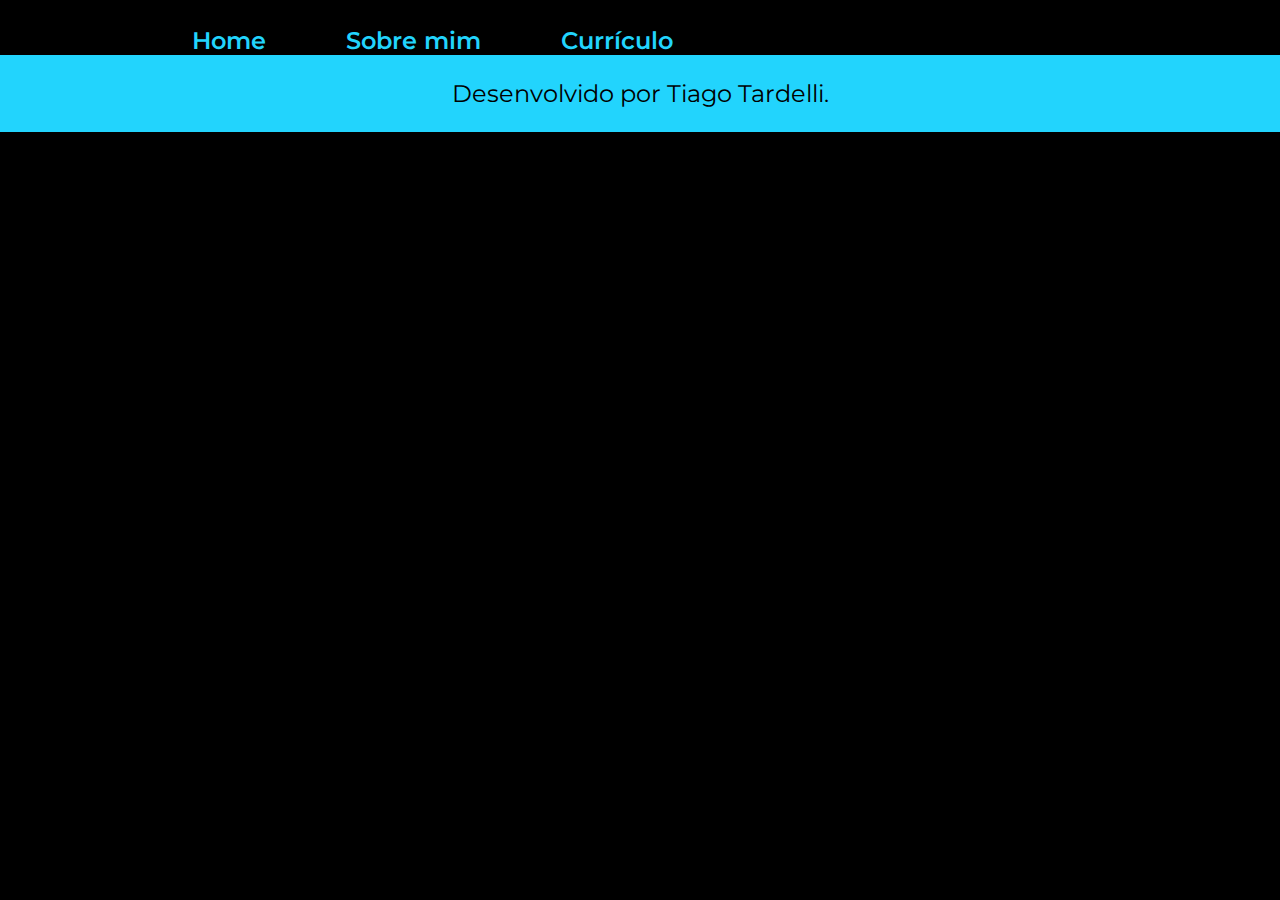
==== about.html @ 507d6b51 "Criada navegação entre as páginas e páginas about.html e curriculo.html" ====
<!DOCTYPE html>
<html lang="pt-br">
<head>
    <meta charset="UTF-8">
    <meta name="viewport" content="width=device-width, initial-scale=1.0">
    <title>Sobre mim</title>
    <link rel="stylesheet" href="styles/style.css">
</head>
<body>
    <header class="cabecalho">
        <nav class="cabecalho__menu">
            <a class="cabecalho__menu__link" href="index.html">Home</a>
            <a class="cabecalho__menu__link" href="about.html">Sobre mim</a>
            <a class="cabecalho__menu__link" href="curriculo.html">Currículo</a>
        </nav>
    </header>
    <main>
        
    </main>
    <footer class="rodape">
        <p>Desenvolvido por Tiago Tardelli.</p>
    </footer>
</body>
</html>
---- styles/style.css ----
@import url('https://fonts.googleapis.com/css2?family=Krona+One&family=Montserrat:wght@400;600&display=swap');

* {
    margin: 0;
    padding: 0;
}

body {
    box-sizing: border-box;
    background-color: #000000;
    color: #F6F6F6;
}

.cabecalho{
    padding: 2% 0% 0% 15%;
}

.cabecalho__menu{
    display: flex;
    gap: 80px;
}

.cabecalho__menu__link{
    font-family: 'Montserrat', sans-serif;;
    font-size: 24px;
    font-weight: 600;
    color: #22D4FD;
    text-decoration: none;
}

.apresentacao {
    padding: 5% 15%;
    display: flex;
    align-items: center;
    justify-content: space-between;
}

.apresentacao__conteudo {
    width: 615px;
    display: flex;
    flex-direction: column;
    gap: 40px;
}

.apresentacao__conteudo__titulo {
    font-size: 36px;
    font-family: 'Krono One', sans-serif;
}

.titulo__destaque {
    color: #22D4FD;
}

.apresentacao__conteudo__texto {
    font-size: 24px;
    font-family: 'Montserrat', sans-serif;
}

.apresentacao__conteudo__texto a{
    text-decoration: none;
    color: #22D4FD;
}


.apresentacao__links {
    display: flex;
    flex-direction: column;
    align-items: center;
    justify-content: space-between;
    gap: 32px;
}

.apresentacao__itens__subtitulo{
    font-family: 'Krono One', sans-serif;
    font-weight: 400;
    font-size: 24px;
}

.apresentacao__links__link{
    display: flex;
    justify-content: center;
    gap: 16px;
    border: 2px solid #22D4FD;
    width: 378px;
    text-align: center;
    border-radius: 8px;
    font-size: 24px;
    font-weight: 600;
    padding: 21.5px 0;
    text-decoration: none;
    color: #F6F6F6;
    font-family: 'Montserrat', sans-serif;
}

.apresentacao__links__link:hover{
    background-color: #272727;
}

.rodape{
    padding: 24px;
    color: #000000;
    background-color: #22D4FD;
    text-align: center;
    font-family: 'Montserrat', sans-serif;
    font-size: 24px;
    font-weight: 400;
}
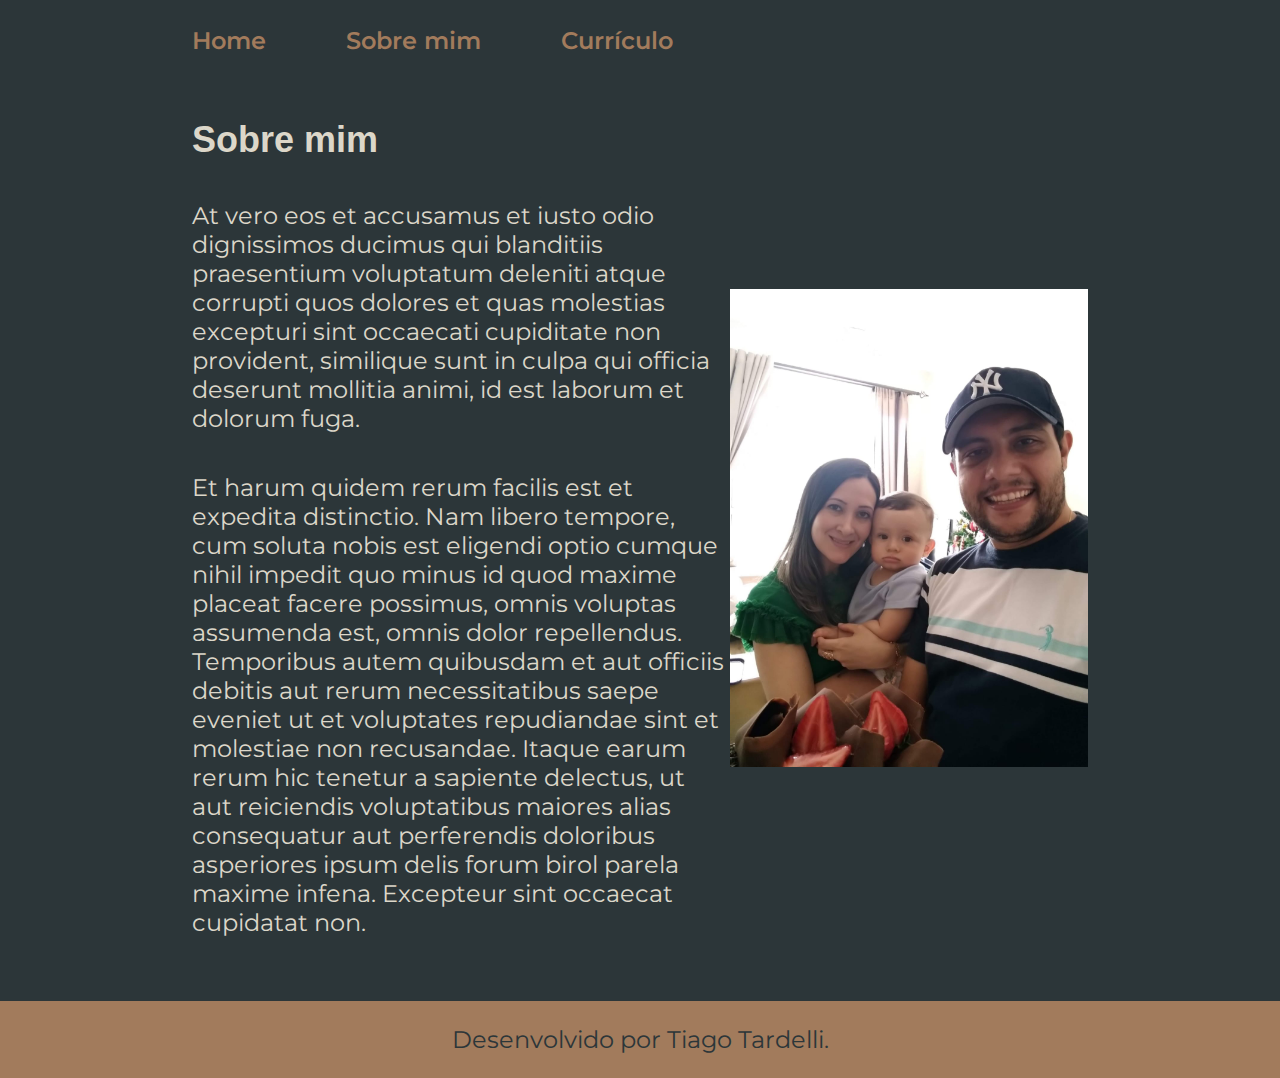
==== commit 5c315527: "Criada variáveis no CSS para facilitar a fomratação e organizar o código" ====
--- a/about.html
+++ b/about.html
@@ -14,8 +14,25 @@
             <a class="cabecalho__menu__link" href="curriculo.html">Currículo</a>
         </nav>
     </header>
-    <main>
-        
+    <main class="apresentacao">
+        <section class="apresentacao__conteudo">
+            <h1 class="apresentacao__conteudo__titulo">Sobre mim</h1>
+            <p class="apresentacao__conteudo__texto">
+                At vero eos et accusamus et iusto odio dignissimos ducimus qui blanditiis praesentium voluptatum
+                deleniti atque corrupti quos dolores et quas molestias excepturi sint occaecati cupiditate non
+                provident, similique sunt in culpa qui officia deserunt mollitia animi, id est laborum et dolorum fuga.
+            </p>
+            <p class="apresentacao__conteudo__texto">
+                Et harum quidem rerum facilis est et expedita distinctio. Nam libero tempore, cum soluta nobis est
+                eligendi optio cumque nihil impedit quo minus id quod maxime placeat facere possimus, omnis voluptas
+                assumenda est, omnis dolor repellendus. Temporibus autem quibusdam et aut officiis debitis aut rerum
+                necessitatibus saepe eveniet ut et voluptates repudiandae sint et molestiae non recusandae. Itaque
+                earum rerum hic tenetur a sapiente delectus, ut aut reiciendis voluptatibus maiores alias consequatur
+                aut perferendis doloribus asperiores ipsum delis forum birol parela maxime infena. Excepteur sint
+                occaecat cupidatat non.
+            </p>
+        </section>
+        <img src="assets/imagem.jpg" alt="Foto de Tiago Tardelli" width="40%" height="40%">
     </main>
     <footer class="rodape">
         <p>Desenvolvido por Tiago Tardelli.</p>
--- a/styles/style.css
+++ b/styles/style.css
@@ -1,4 +1,17 @@
 @import url('https://fonts.googleapis.com/css2?family=Krona+One&family=Montserrat:wght@400;600&display=swap');
+
+:root {
+    --cor-primaria: #2C3639;
+    --cor-secundaria: #DCD7C9;
+    --cor-terciaria: #A27B5C;
+    --cor-hover: #3F4E4F;
+
+    --fonte-principal: 'Krono One', sans-serif;
+    --fonte-secundaria: 'Montserrat', sans-serif;
+
+    --tamanho-fonte-principal: 24px;
+    --tamanho-fonte-secundaria: 36px;
+}
 
 * {
     margin: 0;
@@ -7,8 +20,8 @@
 
 body {
     box-sizing: border-box;
-    background-color: #000000;
-    color: #F6F6F6;
+    background-color: var(--cor-primaria);
+    color: var(--cor-secundaria);
 }
 
 .cabecalho{
@@ -21,10 +34,10 @@
 }
 
 .cabecalho__menu__link{
-    font-family: 'Montserrat', sans-serif;;
-    font-size: 24px;
+    font-family: var(--fonte-secundaria);
+    font-size: var(--tamanho-fonte-principal);
     font-weight: 600;
-    color: #22D4FD;
+    color: var(--cor-terciaria);
     text-decoration: none;
 }
 
@@ -43,22 +56,22 @@
 }
 
 .apresentacao__conteudo__titulo {
-    font-size: 36px;
-    font-family: 'Krono One', sans-serif;
+    font-size: var(--tamanho-fonte-secundaria);
+    font-family: var(--fonte-principal);
 }
 
 .titulo__destaque {
-    color: #22D4FD;
+    color: var(--cor-terciaria);
 }
 
 .apresentacao__conteudo__texto {
-    font-size: 24px;
-    font-family: 'Montserrat', sans-serif;
+    font-size: var(--tamanho-fonte-principal);
+    font-family: var(--fonte-secundaria);
 }
 
 .apresentacao__conteudo__texto a{
     text-decoration: none;
-    color: #22D4FD;
+    color: var(--cor-terciaria);
 }
 
 
@@ -71,37 +84,37 @@
 }
 
 .apresentacao__itens__subtitulo{
-    font-family: 'Krono One', sans-serif;
+    font-family: var(--fonte-principal);
     font-weight: 400;
-    font-size: 24px;
+    font-size: var(--tamanho-fonte-principal);
 }
 
 .apresentacao__links__link{
     display: flex;
     justify-content: center;
     gap: 16px;
-    border: 2px solid #22D4FD;
+    border: 2px solid var(--cor-terciaria);
     width: 378px;
     text-align: center;
     border-radius: 8px;
-    font-size: 24px;
+    font-size: var(--tamanho-fonte-principal);
     font-weight: 600;
     padding: 21.5px 0;
     text-decoration: none;
     color: #F6F6F6;
-    font-family: 'Montserrat', sans-serif;
+    font-family: var(--fonte-secundaria);
 }
 
 .apresentacao__links__link:hover{
-    background-color: #272727;
+    background-color: var(--cor-hover);
 }
 
 .rodape{
     padding: 24px;
-    color: #000000;
-    background-color: #22D4FD;
+    color: var(--cor-primaria);
+    background-color: var(--cor-terciaria);
     text-align: center;
-    font-family: 'Montserrat', sans-serif;
-    font-size: 24px;
+    font-family: var(--fonte-secundaria);
+    font-size: var(--tamanho-fonte-principal);
     font-weight: 400;
 }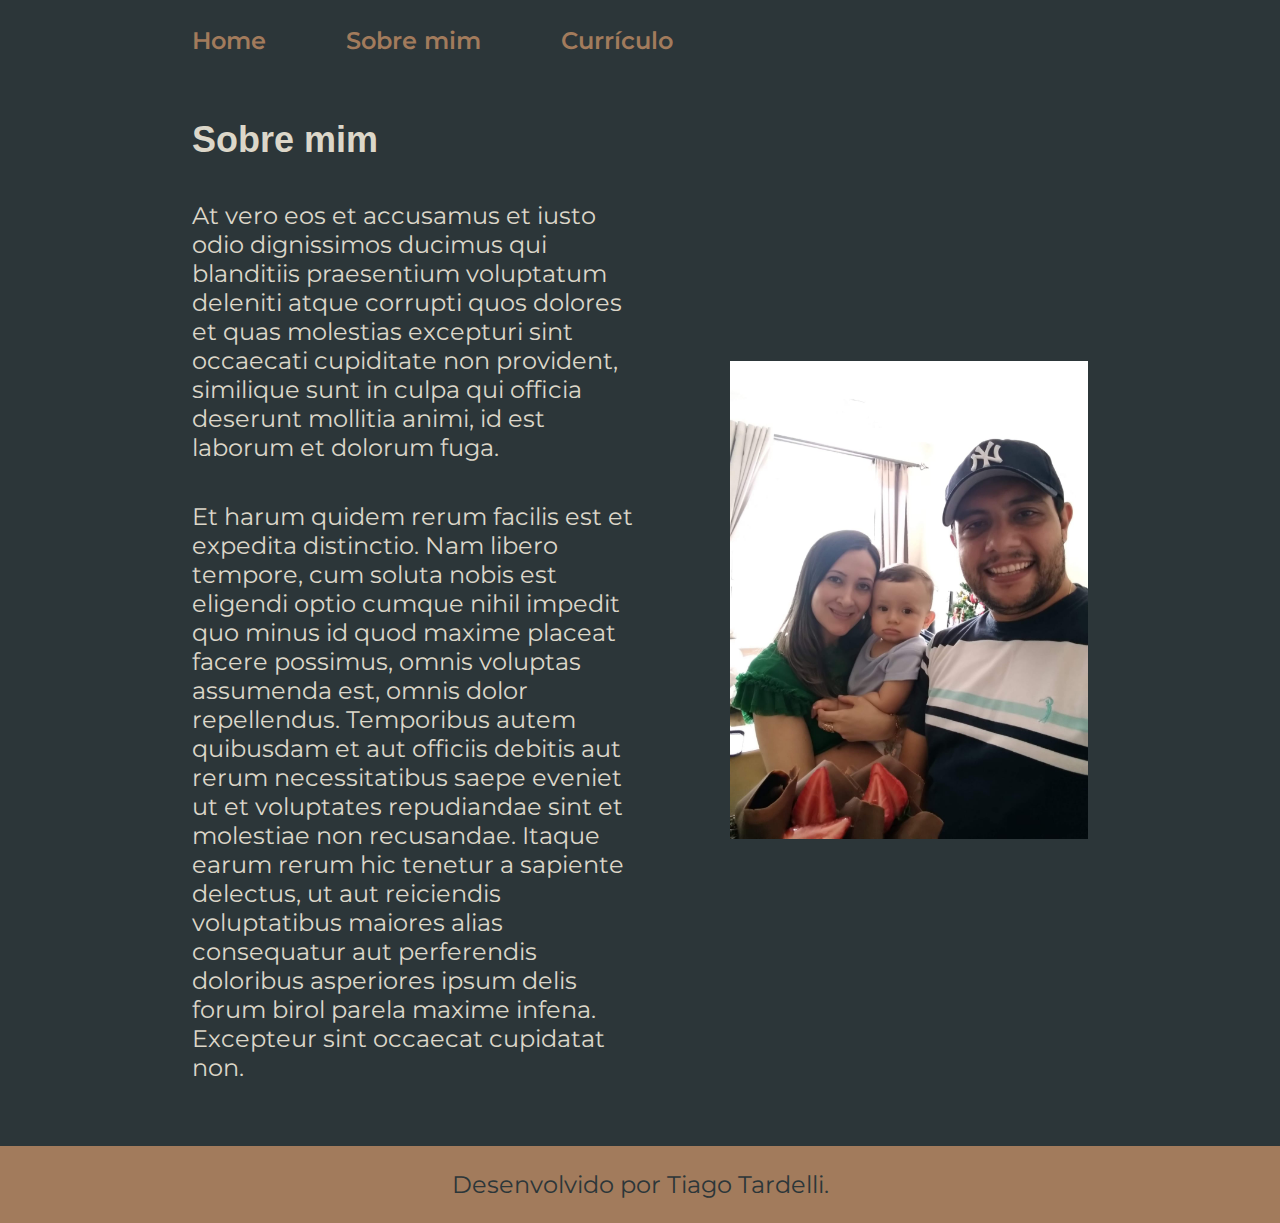
==== commit fbb24583: "Feita adaptações para usar no celular (#7)" ====
--- a/about.html
+++ b/about.html
@@ -32,7 +32,7 @@
                 occaecat cupidatat non.
             </p>
         </section>
-        <img src="assets/imagem.jpg" alt="Foto de Tiago Tardelli" width="40%" height="40%">
+        <img class="apresentacao__imagem" src="assets/imagem.jpg" alt="Foto de Tiago Tardelli" width="40%" height="40%">
     </main>
     <footer class="rodape">
         <p>Desenvolvido por Tiago Tardelli.</p>
--- a/styles/style.css
+++ b/styles/style.css
@@ -9,8 +9,8 @@
     --fonte-principal: 'Krono One', sans-serif;
     --fonte-secundaria: 'Montserrat', sans-serif;
 
-    --tamanho-fonte-principal: 24px;
-    --tamanho-fonte-secundaria: 36px;
+    --tamanho-fonte-principal: 1.5rem;
+    --tamanho-fonte-secundaria: 2.25rem;
 }
 
 * {
@@ -46,10 +46,11 @@
     display: flex;
     align-items: center;
     justify-content: space-between;
+    gap: 82px;
 }
 
 .apresentacao__conteudo {
-    width: 615px;
+    width: 50%;
     display: flex;
     flex-direction: column;
     gap: 40px;
@@ -89,12 +90,12 @@
     font-size: var(--tamanho-fonte-principal);
 }
 
-.apresentacao__links__link{
+.apresentacao__links__navegacao{
     display: flex;
     justify-content: center;
     gap: 16px;
     border: 2px solid var(--cor-terciaria);
-    width: 378px;
+    width: 50%;
     text-align: center;
     border-radius: 8px;
     font-size: var(--tamanho-fonte-principal);
@@ -109,6 +110,10 @@
     background-color: var(--cor-hover);
 }
 
+.apresentacao_imagem {
+    width: 50%;
+}
+
 .rodape{
     padding: 24px;
     color: var(--cor-primaria);
@@ -117,4 +122,23 @@
     font-family: var(--fonte-secundaria);
     font-size: var(--tamanho-fonte-principal);
     font-weight: 400;
+}
+
+@media (max-width: 1200px){
+    .cabecalho{
+        padding: 10%;
+    }
+
+    .cabecalho__menu{
+        justify-content: center;
+    }
+
+    .apresentacao{
+        flex-direction: column-reverse;
+        padding: 5%;
+    }
+
+    .apresentacao__conteudo{
+        width: auto;
+    }
 }